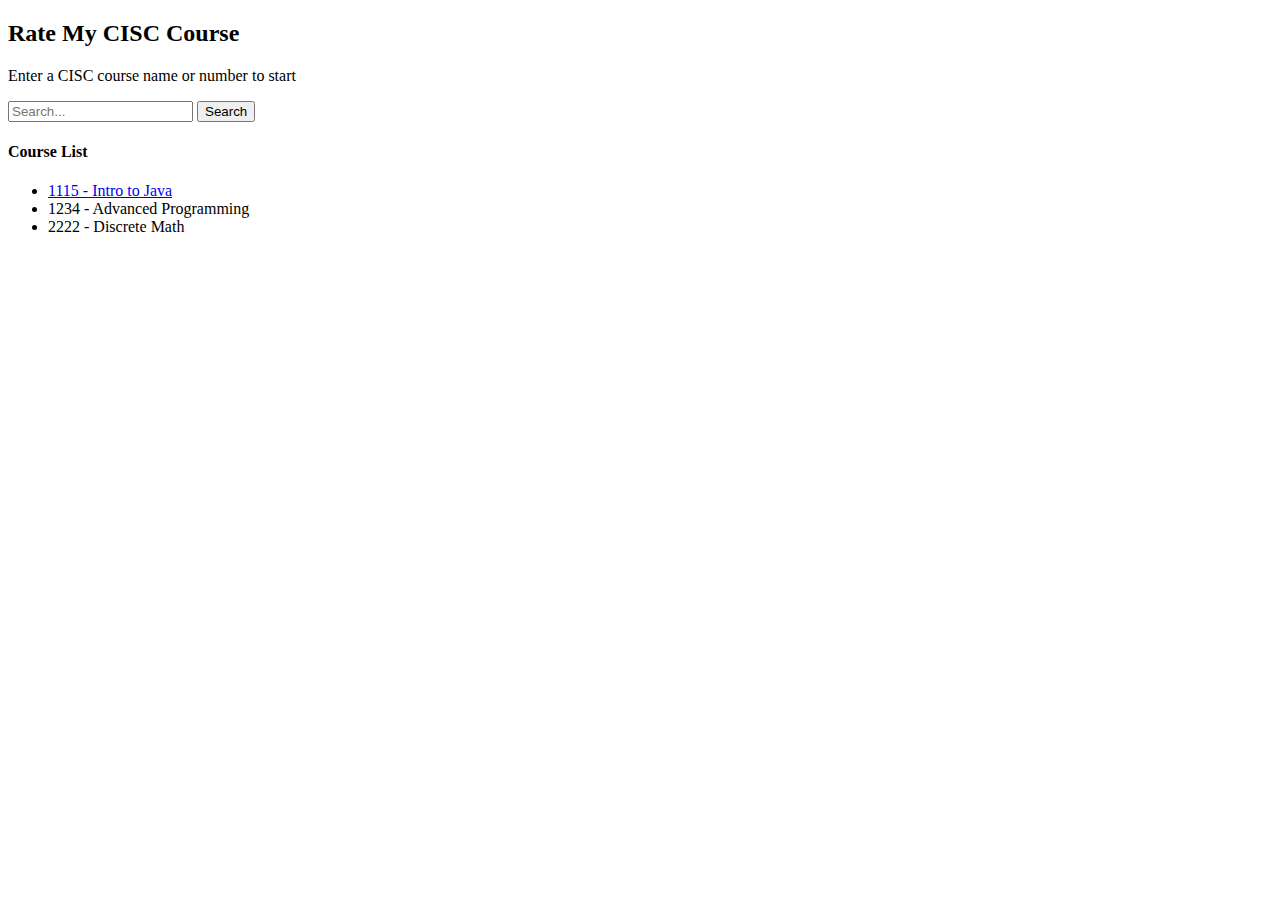
==== index.html @ 0b2e63ff "Added home page" ====
<!-- Home Page/Search -->
<!DOCTYPE html>
<html>
<head>
  <title>My Website</title>
  <link rel="stylesheet" type="text/css" href="index.css">
</head>
<body>

  <div class = "homePage">
    <!-- <button href="index.html">Home</button> -->
    <div class = "titleText">
        <h2>Rate My CISC Course</h2>
        <p>Enter a CISC course name or number to start</p>
    </div>
    <div class = "searchSection">
      <form class="searchBar" id="search-form">
            <input type="text" placeholder="Search..." id="search-input">
            <!-- <button type="button" onclick="searchPages()">Search</button> -->
            <button>Search</button>
        </form>
        <h4>Course List</h4>
        <ul id = "course-list">
            <li><a href="search.html">1115 - Intro to Java</a></li>
            <li>1234 - Advanced Programming</li>
            <li>2222 - Discrete Math</li>
        </ul>
    </div>
  </div>

  <script src="index.js"></script>
</body>
</html>
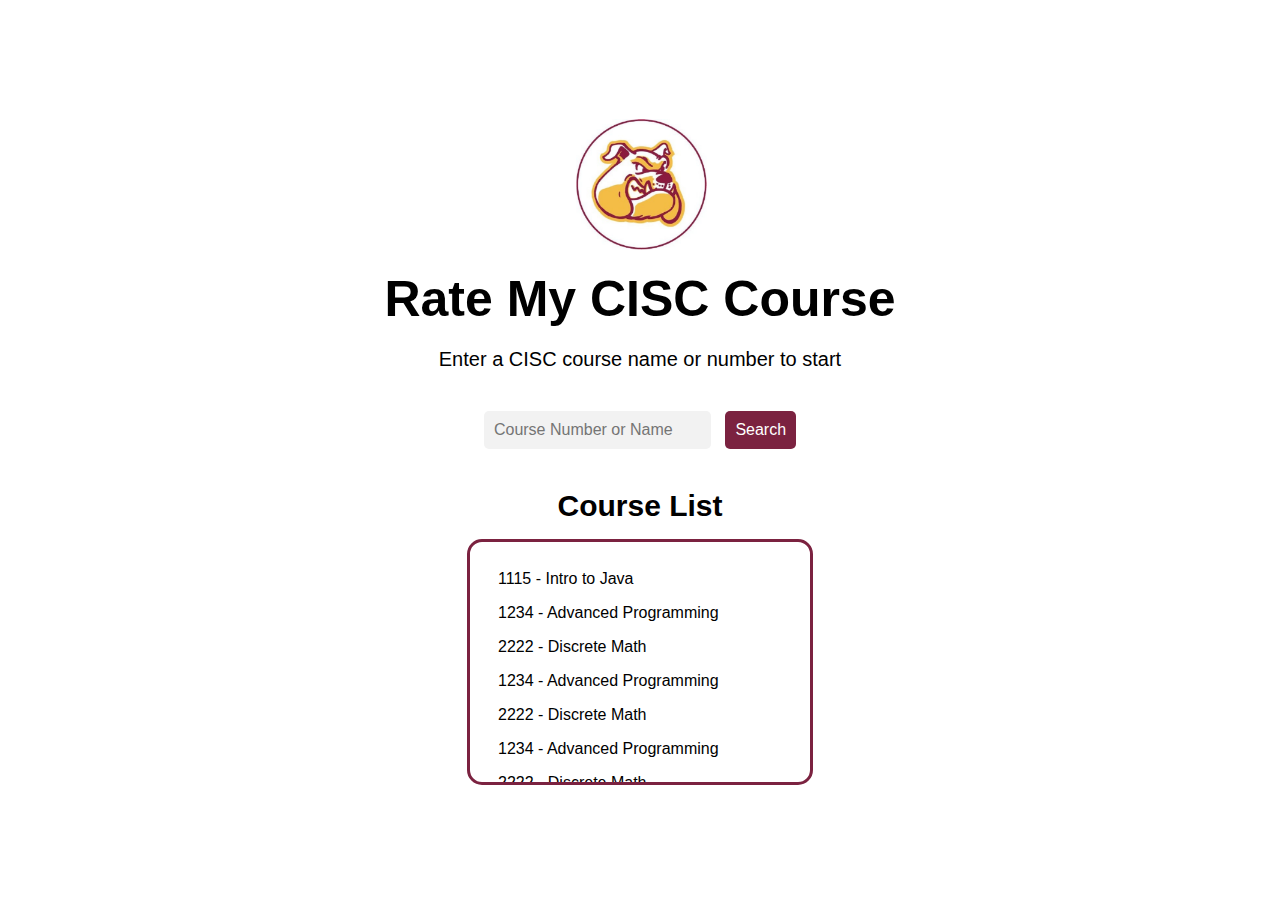
==== commit a5b2093a: "Added styling to home page" ====
--- a/index.html
+++ b/index.html
@@ -9,20 +9,25 @@
 
   <div class = "homePage">
     <!-- <button href="index.html">Home</button> -->
+    <img src="/imgs/logo.png" alt="logo" id="logo"/>
     <div class = "titleText">
         <h2>Rate My CISC Course</h2>
         <p>Enter a CISC course name or number to start</p>
     </div>
     <div class = "searchSection">
       <form class="searchBar" id="search-form">
-            <input type="text" placeholder="Search..." id="search-input">
-            <!-- <button type="button" onclick="searchPages()">Search</button> -->
-            <button>Search</button>
+            <input type="text" placeholder="Course Number or Name" id="search-input">
+            <!-- <ul id="search-result"></ul> -->
+            <button type="submit">Search</button>
         </form>
         <h4>Course List</h4>
         <ul id = "course-list">
             <li><a href="search.html">1115 - Intro to Java</a></li>
             <li>1234 - Advanced Programming</li>
+            <li>2222 - Discrete Math</li><li>1234 - Advanced Programming</li>
+            <li>2222 - Discrete Math</li><li>1234 - Advanced Programming</li>
+            <li>2222 - Discrete Math</li><li>1234 - Advanced Programming</li>
+            <li>2222 - Discrete Math</li><li>1234 - Advanced Programming</li>
             <li>2222 - Discrete Math</li>
         </ul>
     </div>
--- a/index.css
+++ b/index.css
@@ -0,0 +1,157 @@
+p {
+  /* #7B2240 */
+  font-family: Helvetica;
+
+}
+
+.homePage {
+    display: flex;
+    flex-direction: column;
+    justify-content: center;
+    align-items: center;
+    height: 100vh;
+    font-family: Helvetica;
+  }
+
+#logo {
+  width: 150px;
+  height: auto;
+}
+
+.titleText {
+  text-align: center;
+}
+
+.titleText h2 {
+  font-size: 50px;
+  margin: 5px;
+  margin-top: 20px;
+}
+
+.titleText p {
+  font-size: 20px;
+}
+  
+  .searchSection {
+    display: flex;
+    flex-direction: column;
+    justify-content: center;
+    align-items: center;
+  }
+
+  #search-input {
+    margin-top: 20px;
+    background-color: #f2f2f2;
+    border-radius: 10px;
+    border-color: #7B2240;
+    max-width: 600px;
+    margin-left: auto;
+    flex: 1;
+    padding: 10px;
+    margin-right: 10px;
+    border: none;
+    border-radius: 5px;
+    font-size: 16px;
+  }
+
+/* Styling for search-result */
+  /* #search-result {
+    position: absolute;
+    top: 100%;
+    left: 0;
+    width: 100%;
+    background-color: #fff;
+    z-index: 2;
+    border: 1px solid #ccc;
+    border-top: none;
+    max-height: 200px;
+    overflow-y: scroll;
+    padding: 0;
+    margin-top: 0;
+    list-style: none;
+  }
+  
+  #search-result li {
+    padding: 10px;
+    cursor: pointer;
+  }
+  
+  #search-result li:hover {
+    background-color: #f5f5f5;
+  } */
+  
+  .searchSection {
+    position: relative;
+  }
+  
+  .searchSection h4 {
+    font-size: 30px;
+    margin-bottom: 0;
+  }
+  
+  
+  button[type="submit"] {
+    padding: 10px;
+    background-color: #7B2240;
+    color: white;
+    border: none;
+    border-radius: 5px;
+    font-size: 16px;
+    cursor: pointer;
+  }
+
+  button[type="submit"]:hover {
+    background-color: white;
+    color: #7B2240;
+  }
+
+  button[type="submit"]:active {
+    background-color: #7B2240;
+    color: white;
+  }
+
+  #course-list {
+    font-family: Helvetica;
+    max-height: 200px;
+    overflow: hidden;
+    width: 300px;
+    list-style-type: none;
+    text-decoration: none;
+    border: 3px solid #7B2240;
+    padding: 20px;
+    border-radius: 15px;
+    position: relative;
+  }
+  
+  #course-list:hover {
+    overflow-y: scroll;
+  }
+  
+  #course-list::-webkit-scrollbar {
+    width: 8px;
+  }
+  
+  #course-list::-webkit-scrollbar-thumb {
+    background-color: #7B2240;
+    border-radius: 8px;
+  }
+  
+  #course-list li a {
+    text-decoration: none;
+    color: inherit;
+  }
+  
+  #course-list li {
+    padding: 8px;
+  }
+  
+  #course-list li:hover {
+    background-color: #f2f2f2;
+    color: #7B2240;
+  }
+  
+  #course-list li a:hover {
+    text-decoration: underline;
+    color: inherit;
+  }
+  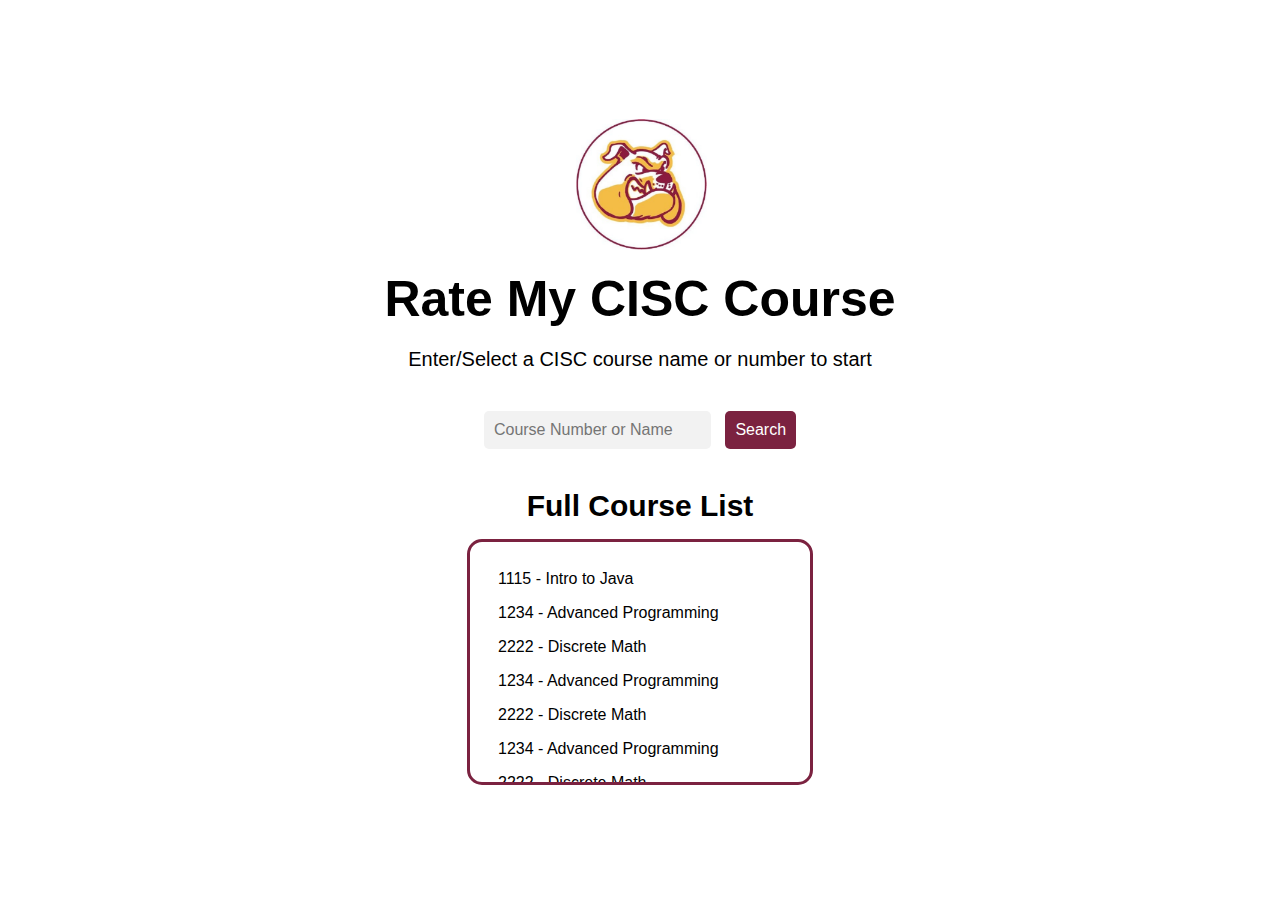
==== commit 47eb28aa: "Edited logo" ====
--- a/index.html
+++ b/index.html
@@ -9,10 +9,10 @@
 
   <div class = "homePage">
     <!-- <button href="index.html">Home</button> -->
-    <img src="/imgs/logo.png" alt="logo" id="logo"/>
+    <img src="imgs/logo.png" alt="logo" id="logo"/>
     <div class = "titleText">
         <h2>Rate My CISC Course</h2>
-        <p>Enter a CISC course name or number to start</p>
+        <p>Enter/Select a CISC course name or number to start</p>
     </div>
     <div class = "searchSection">
       <form class="searchBar" id="search-form">
@@ -20,7 +20,7 @@
             <!-- <ul id="search-result"></ul> -->
             <button type="submit">Search</button>
         </form>
-        <h4>Course List</h4>
+        <h4>Full Course List</h4>
         <ul id = "course-list">
             <li><a href="search.html">1115 - Intro to Java</a></li>
             <li>1234 - Advanced Programming</li>
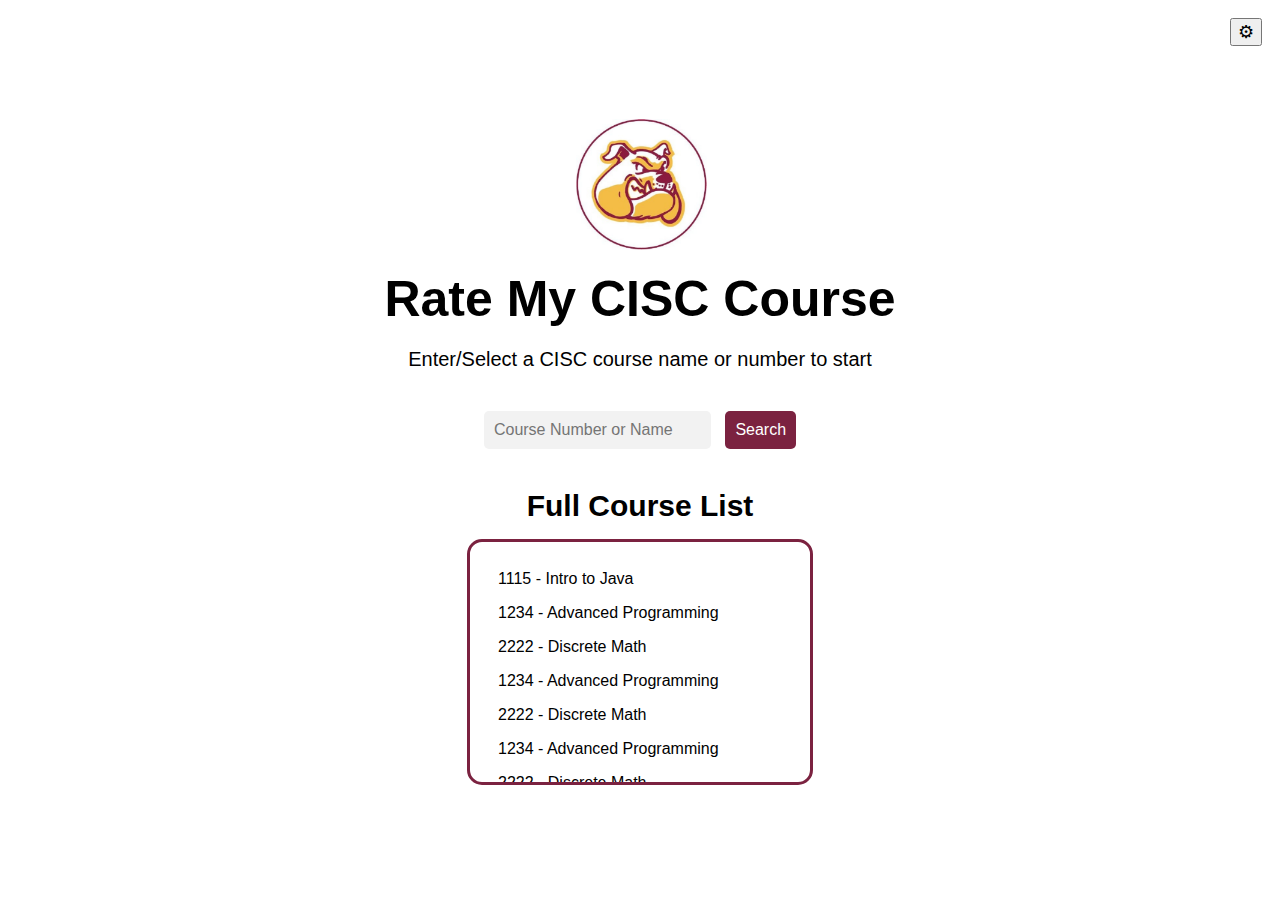
==== commit 0c34d383: "Styling&Reformatting" ====
--- a/index.html
+++ b/index.html
@@ -6,6 +6,10 @@
   <link rel="stylesheet" type="text/css" href="index.css">
 </head>
 <body>
+
+	<a href= "userInformation.html">
+		<button id="preferences"> ⚙ </button>
+	</a>
 
   <div class = "homePage">
     <!-- <button href="index.html">Home</button> -->
--- a/index.css
+++ b/index.css
@@ -12,6 +12,13 @@
     height: 100vh;
     font-family: Helvetica;
   }
+  
+ #preferences {
+	position:absolute;
+	top:2vh;
+	right:2vh;
+	font-size:2vh;
+ }
 
 #logo {
   width: 150px;
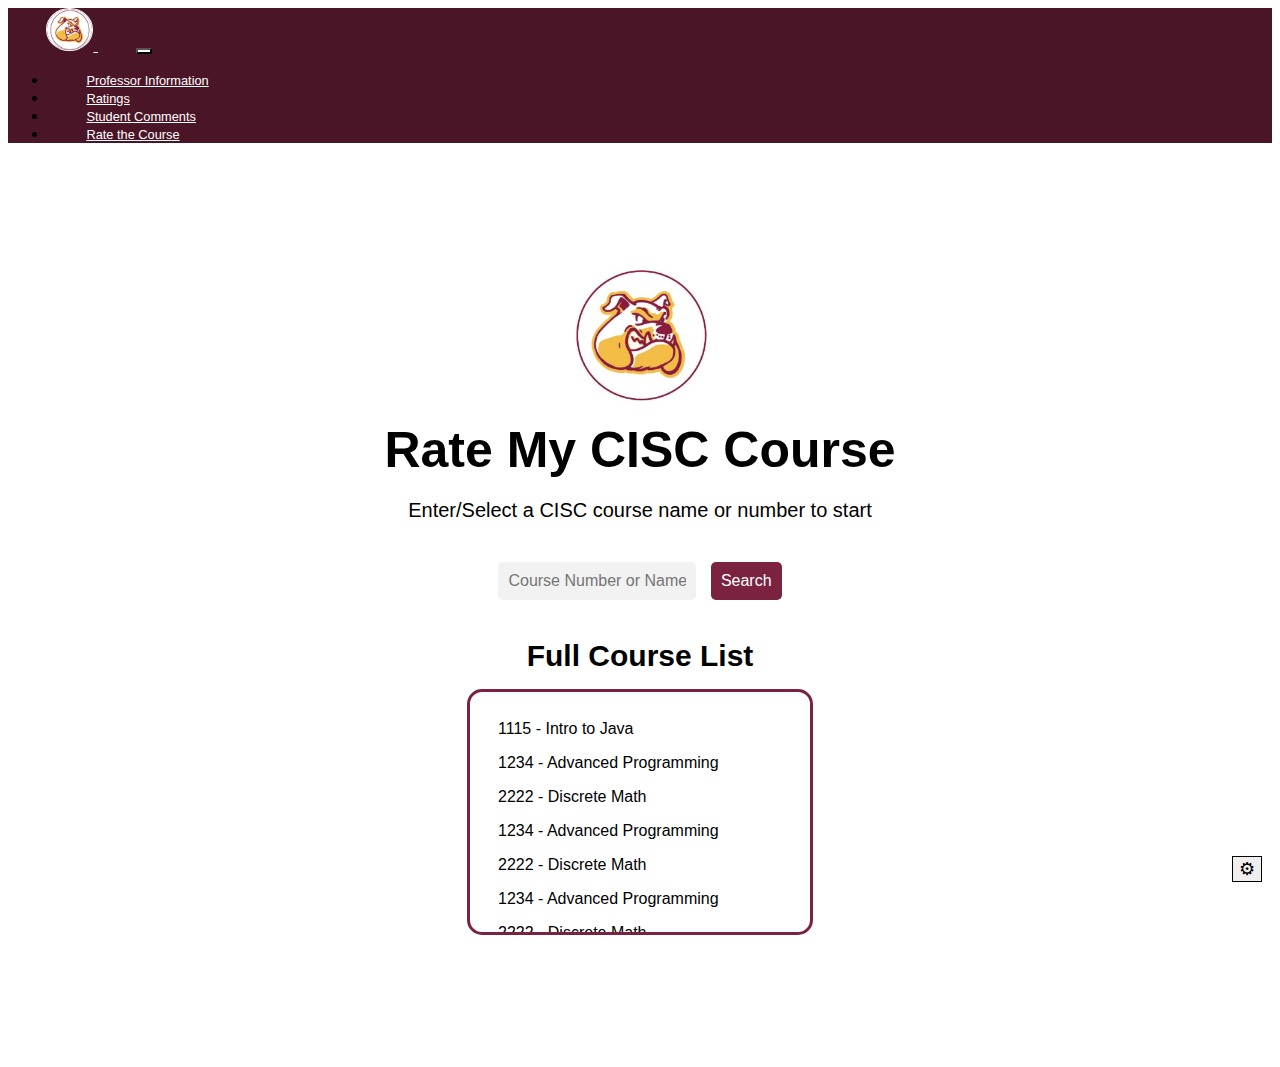
==== commit be7643f0: "Navigation Bar" ====
--- a/index.html
+++ b/index.html
@@ -3,9 +3,43 @@
 <html>
 <head>
   <title>My Website</title>
+
+  <!--Bootstrap-->
+  <link href="https://cdn.jsdelivr.net/npm/bootstrap@5.1.3/dist/css/bootstrap.min.css" rel="stylesheet" integrity="sha384-1BmE4kWBq78iYhFldvKuhfTAU6auU8tT94WrHftjDbrCEXSU1oBoqyl2QvZ6jIW3" crossorigin="anonymous">
+
+  <!--JavaScript Bootstrap-->
+  <script src="https://cdn.jsdelivr.net/npm/bootstrap@5.1.3/dist/js/bootstrap.bundle.min.js" integrity="sha384-ka7Sk0Gln4gmtz2MlQnikT1wXgYsOg+OMhuP+IlRH9sENBO0LRn5q+8nbTov4+1p" crossorigin="anonymous"></script>
+
+  <link rel="stylesheet" href="professor.css">
+
   <link rel="stylesheet" type="text/css" href="index.css">
+
 </head>
 <body>
+
+  <nav class="navbar navbar-expand-lg navbar-light sticky-top" style = "background-color: #4a1527;">
+    <div class="container-fluid">
+      <a class="navbar-brand" href="index.html" style="color:white"> <img style="width:45px; border:1px white solid; border-radius:50%;"src="imgs/logo.png"> </img> </a>
+      <button class="navbar-toggler" type="button" style="background-color: white;" data-bs-toggle="collapse" data-bs-target="#navbarScroll" aria-controls="navbarScroll" aria-expanded="false" aria-label="Toggle navigation">
+        <span class="navbar-toggler-icon"></span>
+      </button>
+      <div class="collapse navbar-collapse" id="navbarScroll">
+        <ul class="navbar-nav me-auto my-2 my-lg-0 navbar-nav-scroll nav-fill w-100" style="--bs-scroll-height: 100px;">
+          <li class="nav-item">
+            <a class="nav-link active" aria-current="page" href="#professorNavLink" style = "color:white;">Professor Information</a>
+          </li>
+          <li class="nav-item">
+            <a class="nav-link" href="#ratingsForNav" style="color:white">Ratings</a>
+          </li>
+          <li class = "nav-item">
+            <a class="nav-link" aria-current = "page" href="#studentCommentsForNav" style = "color:white">Student Comments</a>
+          </li>
+          <li class = "nav-item">
+            <a class="nav-link" aria-current="page" href="#forums" style = "color:white">Rate the Course</a>
+          </li>
+      </div>
+    </div>
+  </nav>
 
 	<a href= "userInformation.html">
 		<button id="preferences"> ⚙ </button>
--- a/professor.css
+++ b/professor.css
@@ -0,0 +1,81 @@
+html * {
+    /* #7B2240 */
+    font-family: Helvetica;
+  
+}
+
+#professorGenericInfo {
+    width: 200px;
+    height: 400px;
+}
+
+#professorPicture{
+    margin-top: 20px;
+}
+
+#professorName{
+    margin-top: 10px;
+    border-radius: 5px;
+    border-color: black;
+    border-style: solid;
+}
+
+h3{
+    text-align: center;
+}
+
+#otherClassesDropdown{
+    margin-top: 50px;
+    padding: 0;
+}
+
+#courseInfo{
+    margin-top: 20px;
+    margin-left: 20px;
+}
+
+.progress{
+    margin-top: 20px;
+    margin-bottom: 40px;
+    min-height: 40px;
+}
+
+#ratings-descriptors{
+    margin-top: 8%;
+}
+
+h5{
+   text-align: center;
+}
+
+.btn-group-wrap{
+    text-align: center;
+}
+
+#label-wrapping{
+    width: 350px;
+    margin: auto;
+}
+
+#forums{
+    margin-bottom: 50px;
+}
+
+label{
+    background: grey;
+}
+
+.navbar-brand{
+    padding-left:3vw;
+    padding-right: 3vw;
+}
+
+.navbar-nav > li{
+    padding-left:3vw;
+    padding-right:3vw;
+  }
+
+.nav-link{
+    font-size:1vw;
+}
+
--- a/index.css
+++ b/index.css
@@ -2,6 +2,10 @@
   /* #7B2240 */
   font-family: Helvetica;
 
+}
+
+body{
+  overflow:hidden;
 }
 
 .homePage {
@@ -14,10 +18,11 @@
   }
   
  #preferences {
-	position:absolute;
-	top:2vh;
+	position:fixed;
+	bottom:2vh;
 	right:2vh;
 	font-size:2vh;
+  border:.1vh solid black;
  }
 
 #logo {
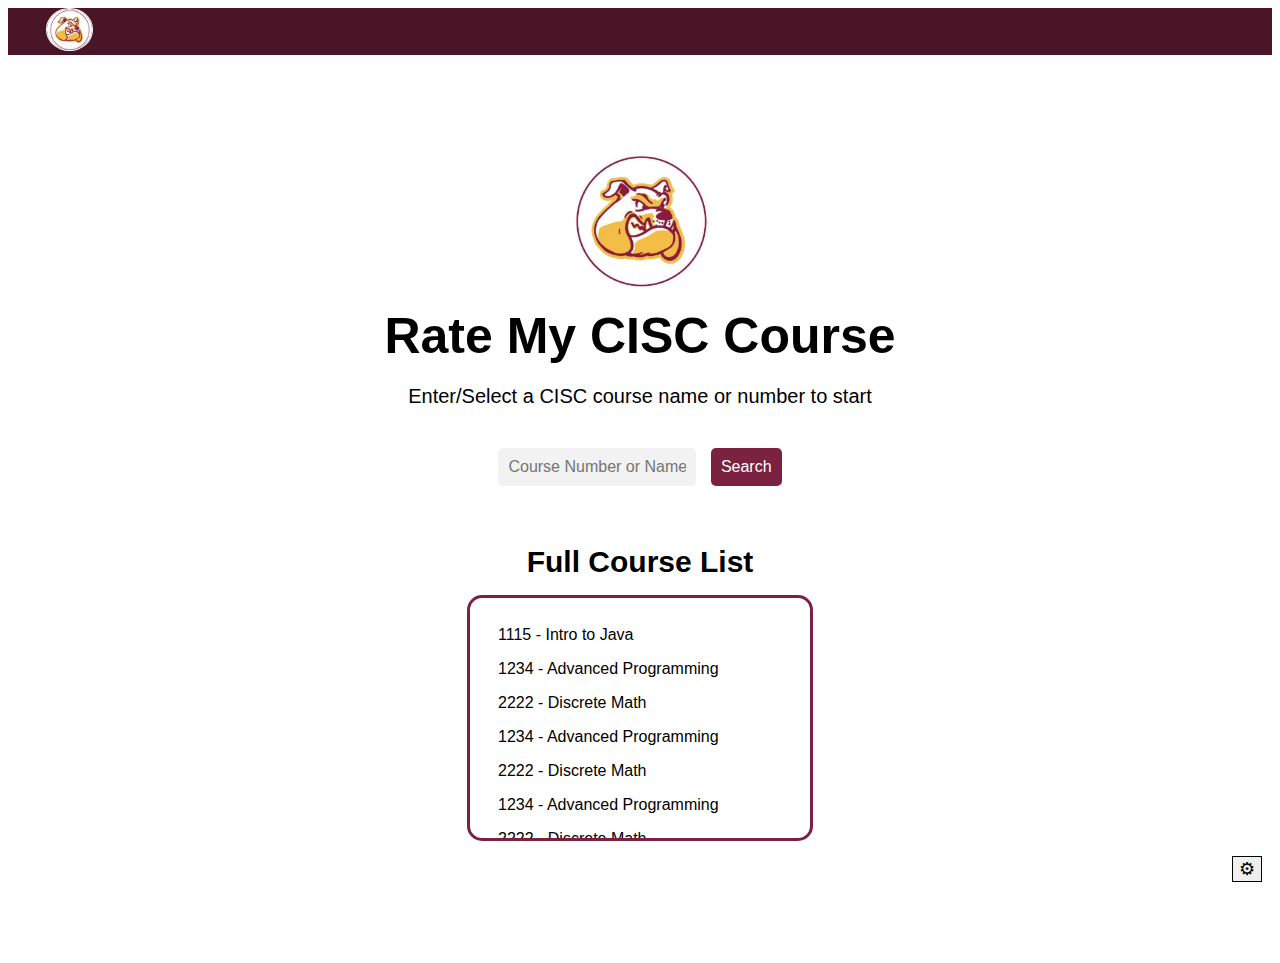
==== commit deba8324: "Styling Fixes" ====
--- a/index.html
+++ b/index.html
@@ -20,24 +20,6 @@
   <nav class="navbar navbar-expand-lg navbar-light sticky-top" style = "background-color: #4a1527;">
     <div class="container-fluid">
       <a class="navbar-brand" href="index.html" style="color:white"> <img style="width:45px; border:1px white solid; border-radius:50%;"src="imgs/logo.png"> </img> </a>
-      <button class="navbar-toggler" type="button" style="background-color: white;" data-bs-toggle="collapse" data-bs-target="#navbarScroll" aria-controls="navbarScroll" aria-expanded="false" aria-label="Toggle navigation">
-        <span class="navbar-toggler-icon"></span>
-      </button>
-      <div class="collapse navbar-collapse" id="navbarScroll">
-        <ul class="navbar-nav me-auto my-2 my-lg-0 navbar-nav-scroll nav-fill w-100" style="--bs-scroll-height: 100px;">
-          <li class="nav-item">
-            <a class="nav-link active" aria-current="page" href="#professorNavLink" style = "color:white;">Professor Information</a>
-          </li>
-          <li class="nav-item">
-            <a class="nav-link" href="#ratingsForNav" style="color:white">Ratings</a>
-          </li>
-          <li class = "nav-item">
-            <a class="nav-link" aria-current = "page" href="#studentCommentsForNav" style = "color:white">Student Comments</a>
-          </li>
-          <li class = "nav-item">
-            <a class="nav-link" aria-current="page" href="#forums" style = "color:white">Rate the Course</a>
-          </li>
-      </div>
     </div>
   </nav>
 
--- a/professor.css
+++ b/professor.css
@@ -75,7 +75,13 @@
     padding-right:3vw;
   }
 
+
 .nav-link{
     font-size:1vw;
+
 }
 
+.nav-link:hover{
+    background-color: black;
+}
+
--- a/index.css
+++ b/index.css
@@ -2,10 +2,6 @@
   /* #7B2240 */
   font-family: Helvetica;
 
-}
-
-body{
-  overflow:hidden;
 }
 
 .homePage {
@@ -53,6 +49,7 @@
 
   #search-input {
     margin-top: 20px;
+    margin-bottom: 20px;
     background-color: #f2f2f2;
     border-radius: 10px;
     border-color: #7B2240;
@@ -100,7 +97,6 @@
     font-size: 30px;
     margin-bottom: 0;
   }
-  
   
   button[type="submit"] {
     padding: 10px;
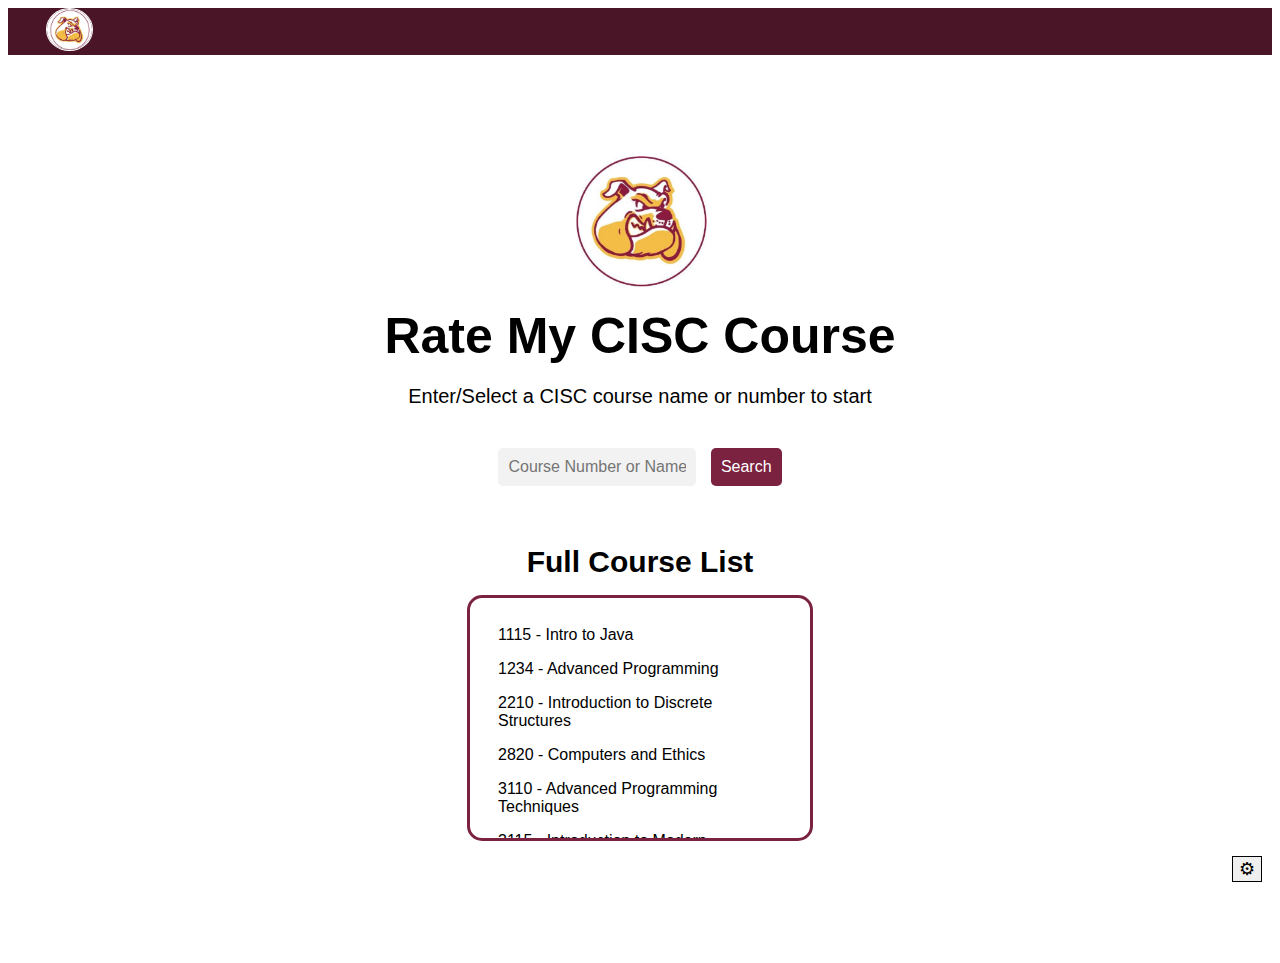
==== commit c3bc077d: "Improvement of Keyboard & Screen Reader Accessibility" ====
--- a/index.html
+++ b/index.html
@@ -19,11 +19,11 @@
 
   <nav class="navbar navbar-expand-lg navbar-light sticky-top" style = "background-color: #4a1527;">
     <div class="container-fluid">
-      <a class="navbar-brand" href="index.html" style="color:white"> <img style="width:45px; border:1px white solid; border-radius:50%;"src="imgs/logo.png"> </img> </a>
+      <a class="navbar-brand" href="index.html" style="color:white"> <img alt= "homeButton" class="homeLogo" src="imgs/logo.png"> </img> </a>
     </div>
   </nav>
 
-	<a href= "userInformation.html">
+	<a href= "userInformation.html" aria-label="Settings">
 		<button id="preferences"> ⚙ </button>
 	</a>
 
@@ -43,12 +43,12 @@
         <h4>Full Course List</h4>
         <ul id = "course-list">
             <li><a href="search.html">1115 - Intro to Java</a></li>
-            <li>1234 - Advanced Programming</li>
-            <li>2222 - Discrete Math</li><li>1234 - Advanced Programming</li>
-            <li>2222 - Discrete Math</li><li>1234 - Advanced Programming</li>
-            <li>2222 - Discrete Math</li><li>1234 - Advanced Programming</li>
-            <li>2222 - Discrete Math</li><li>1234 - Advanced Programming</li>
-            <li>2222 - Discrete Math</li>
+            <li><a href = "#!" role="link" aria-disabled="true">1234 - Advanced Programming </a></li>
+            <li><a href = "#!" role="link" aria-disabled="true">2210 - Introduction to Discrete Structures</a></li>
+            <li><a href = "#!" role="link" aria-disabled="true">2820 - Computers and Ethics</a></li>
+            <li><a href = "#!" role="link" aria-disabled="true">3110 - Advanced Programming Techniques</a></li>
+            <li><a href = "#!" role="link" aria-disabled="true">3115 - Introduction to Modern Programming Techniques</a></li>
+            <li><a href = "#!" role="link" aria-disabled="true">3130 - Data Structures</a></li>
         </ul>
     </div>
   </div>
--- a/professor.css
+++ b/professor.css
@@ -1,7 +1,12 @@
 html * {
     /* #7B2240 */
     font-family: Helvetica;
-  
+}
+
+.homeLogo{
+    width:45px; 
+    border:1px white solid; 
+    border-radius:50%;
 }
 
 #professorGenericInfo {
